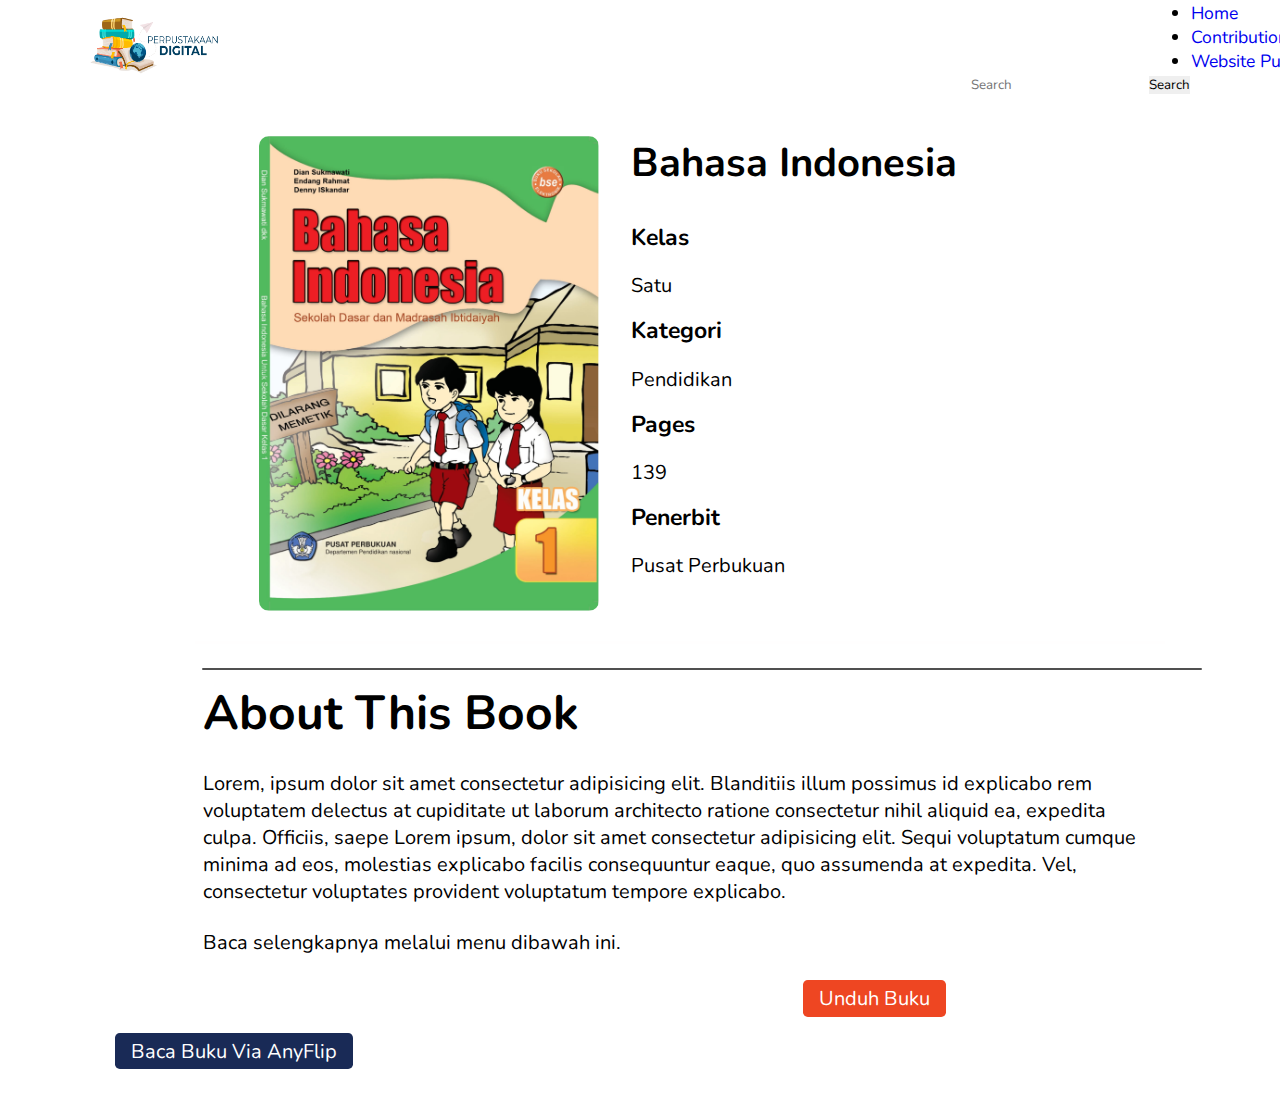
==== detail-buku-sd/detail-buku-1.html @ 6da80987 "first commit" ====
<!DOCTYPE html>
<html lang="en">
  <head>
    <!-- Required meta tags -->
    <meta charset="utf-8" />
    <meta name="viewport" content="width=device-width, initial-scale=1" />

    <!-- Bootstrap CSS -->
    <link href="https://cdn.jsdelivr.net/npm/bootstrap@5.1.3/dist/css/bootstrap.min.css" rel="stylesheet" integrity="sha384-1BmE4kWBq78iYhFldvKuhfTAU6auU8tT94WrHftjDbrCEXSU1oBoqyl2QvZ6jIW3" crossorigin="anonymous" />
    
    <!-- CSS Tampilan SD -->
    <link rel="stylesheet" href="../css/style.css" />

    <link rel="stylesheet" href="../css/detail-buku.css" />

    <title>Sekolah Dasar</title>
  </head>
  <body>
    <!-- Navbar -->
    <nav class="navbar navbar-expand-lg navbar-light">
      <div class="container-fluid">
        <a href="../index.html">
        <img src="../img/logo.png" width="130" height="60"/>
       </a>
        <div class="collapse navbar-collapse" id="navbarSupportedContent">
          <ul class="navbar-nav me-auto">
            <li class="nav-item">
              <a class="nav-link active" href="../index.html">Home</a>
            </li>
            <li class="nav-item">
              <a class="nav-link active" href="https://bit.ly/kontribusibuku" target="_blank">Contribution</a>
            </li>
            <li class="nav-item">
              <a class="nav-link active" href="https://dickywiransyah.github.io/perpustakaanbukudigital/" target="_blank">Website Pusat</a>
            </li>
          </ul>
          <form class="d-flex">
            <input class="form-control me-2" type="search" placeholder="Search" aria-label="Search" />
            <button class="btn btn-outline-success" type="submit">Search</button>
          </form>
        </div>
      </div>
    </nav>
    <!-- Akhir Navbar -->

    <!-- Deskripsi Buku -->
    <section class="des" id="des">
      <div class="deskripsibuku">
        <div class="deskripsi">
          <div class="image">
            <img src="../img/img-kelas-1/1.jpg"/>
          </div>

          <div class="content">
            <h2>Bahasa Indonesia</h2>

            <h6>Kelas</h6>
            <p>Satu</p>

            <h6>Kategori</h6>
            <p>Pendidikan</span>

            <h6>Pages</h6>
            <p>139</span>

            <h6>Penerbit</h6>
            <p>Pusat Perbukuan</p>
          </div>
        </div>

        <div class="about">
          <div class="line-benefit"></div>
          <h2> About This Book</h2>
          <p>Lorem, ipsum dolor sit amet consectetur adipisicing elit. Blanditiis illum possimus id explicabo rem voluptatem delectus at cupiditate ut laborum architecto ratione consectetur nihil aliquid ea, expedita culpa. Officiis, saepe Lorem ipsum, dolor sit amet consectetur adipisicing elit. Sequi voluptatum cumque minima ad eos, molestias explicabo facilis consequuntur eaque, quo assumenda at expedita. Vel, consectetur voluptates provident voluptatum tempore explicabo.</p>
          <p>Baca selengkapnya melalui menu dibawah ini.</p>
        </div>

        <a href="../buku-sekolah-dasar/kelas-1/1.pdf" target="_blank" class="downloadbuku">Unduh Buku</a>
        <a href="https://anyflip.com/earok/tels/" class="readbookviaanyflip" target="_blank">Baca Buku Via AnyFlip</a>
     
      </div>
    </section>
    <!-- Akhir Deskripsi Buku -->
  </body>
</html>
---- css/style.css ----
@import url('https://fonts.googleapis.com/css2?family=Nunito:wght@200;300;400;600;700&display=swap');
body {
  min-height: 1000px;
}

:root {
  --green: #27ae60;
  --black: #192a56;
  --light-color: #666;
  --box-shadow: 0 0.5rem 1.5rem rgba(0, 0, 0, 0.1);
}

* {
  font-family: 'Nunito', sans-serif;
  margin: 0;
  padding: 0;
  box-sizing: border-box;
  text-decoration: none;
  outline: none;
  border: none;
  transition: all 0.2s linear;
}

/* Navbar */
section {
  padding: 2rem 9%;
}

section:nth-child(even) {
  background: #eee;
}

.container-fluid {
  background: #fff;
  padding: 0.6rem 7%;
  margin-top: -9px;
  display: flex;
  align-items: center;
  justify-content: space-between;
  z-index: 1000;
  box-shadow: var(--box-shadow);
}

.nav-item {
  font-size: 1.1rem;
  position: relative;
  left: 220px;
  padding-right: 2rem;
}

.nav-link:after {
  content: '';
  display: block;
  border-bottom: 3px solid #27ae60;
  padding-bottom: 2px;
  margin-bottom: -5px;
  width: 0%;
  transition: 0.3s;
}

.nav-link:hover {
  color: #000000;
}
.nav-link:hover::after {
  width: 100%;
}
/* Akhir Navbar */

/* List Buku */
.row {
  padding-left: 35px;
  padding-right: 35px;
}
/* Akhir List Buku */

/* Foooter */
.footer .box-container {
  margin-left: 10px;
  display: grid;
  grid-template-columns: repeat(auto-fit, minmax(14rem, 1fr));
  gap: 1.5rem;
}

.footer .box-container .box h3 {
  padding: 0.5rem 0;
  font-size: 25px;
  color: #d4d4d4;
  text-decoration: none;
  font-weight: bold;
}

.footer .box-container .box a {
  display: block;
  padding: 0.5rem 0;
  font-size: 18px;
  color: #d4d4d4;
  text-decoration: none;
}

.footer .box-container .box a:hover {
  color: var(--green);
}

.footer .credit {
  text-align: center;
  border-top: 0.2rem solid rgba(255, 244, 244, 0.1);
  font-size: 20px;
  color: #d4d4d4;
  padding: 0.5rem;
  padding-top: 1.5rem;
  margin-top: 1.5rem;
  text-decoration: none;
}

.footer .credit span {
  color: var(--green);
}

.sosialmedia {
  margin-top: 1rem;
}
/* Akhir Footer */

/* Line*/
#kategoribuku {
  margin-bottom: 1rem;
}

.row h3 {
  margin-top: 1.5rem;
}
.line {
  position: relative;
  width: 90px;
  height: 2.5px;
  background-color: #00bfa6;
  border-radius: 30px;
  margin-top: 15px;
  margin-bottom: 10px;
}

.kategoribuku1 {
  font-size: 25px;
  color: rgb(31, 31, 31);
}
/* Akhir Line */

/* --------------------------------------------------------------------------------------------- */
/* --------------------------------------------------------------------------------------------- */
/* Pengaturan di Setiap Layar */

/* Smartphone */
@media (max-width: 768px) {
  .card {
    width: 300px;
  }

  .nav-link:hover::after {
    width: 120px;
  }

  .nav-item a {
    margin-left: -215px;
  }
}
/* Akhir Smartphone */
---- css/detail-buku.css ----
@import url('https://fonts.googleapis.com/css2?family=Nunito:wght@200;300;400;600;700&display=swap');

:root {
  --green: #27ae60;
  --black: #192a56;
  --light-color: #666;
  --box-shadow: 0 0.5rem 1.5rem rgba(0, 0, 0, 0.1);
}

section {
  padding: 2rem 9%;
}

section:nth-child(even) {
  background: rgb(255, 255, 255);
}

/* Deksripsi */
.des .deskripsibuku .deskripsi {
  display: flex;
  flex-wrap: wrap;
}

.content {
  margin-left: 2rem;
}

.image {
  margin-left: 4rem;
}

.image img {
  max-width: 340px;
  margin-left: 80px;
  border-radius: 10px;
}

.content h2 {
  color: rgb(0, 0, 0);
  font-size: 40px;
  margin-bottom: 2rem;

  font-family: 'Nunito', sans-serif;
}

.content h6 {
  font-weight: bold;
  font-size: 23px;
  margin-bottom: 1.2rem;
  font-family: 'Nunito', sans-serif;
}

.content p {
  color: rgb(0, 0, 0);
  font-size: 20px;
  margin-bottom: 1rem;
}

.line-benefit {
  height: 2px;
  width: 1000px;
  background-color: #505050;
  border-radius: 10px;
  margin: auto;
  margin-bottom: 10px;
  margin-left: -1px;
}

.about {
  border-top: 0.2rem solid rgba(255, 244, 244, 0.1);
  font-size: 2rem;
  color: #000000;
  padding: 0.5rem;
  padding-top: 1.5rem;
  margin-top: 1.5rem;
  margin-left: 5rem;
}

.about p {
  margin-top: 1.5rem;
  font-size: 20px;
  font-family: 'Nunito', sans-serif;
}

.about h2 {
  font-weight: bold;
}
/* Akhir Deskripsi */

/* link buku */
.downloadbuku {
  margin-top: 1rem;
  margin-left: 43rem;
  margin-right: 1rem;
  display: inline-block;
  font-size: 20px;
  color: #fff;
  background: #ee4622;
  border-radius: 0.3rem;
  cursor: pointer;
  padding: 0.3rem 1rem;
  text-decoration: none;
}

.downloadbuku:hover {
  color: #fff;
}

.readbookviaanyflip {
  margin-top: 1rem;
  display: inline-block;
  font-size: 20px;
  color: #fff;
  background: var(--black);
  border-radius: 0.3rem;
  cursor: pointer;
  padding: 0.3rem 1rem;
  text-decoration: none;
}

.readbookviaanyflip:hover {
  background: var(--green);
  color: #fff;
}

img {
  background-color: #fff;
}
/* akhir link buku */

/* --------------------------------------------------------------------------------------------- */
/* --------------------------------------------------------------------------------------------- */
/* Pengaturan di Setiap Layar */

/* Smartphone */
@media (max-width: 768px) {
  .image {
    margin-left: -3rem;
  }

  .content {
    margin-top: 10px;
  }

  .line-benefit {
    margin-left: -4rem;
    width: 380px;
  }
  .about h2 {
    margin-left: -4rem;
  }

  .about p {
    margin-left: -4rem;
  }

  .downloadbuku {
    margin-left: 25px;
  }

  .readbookviaanyflip {
    margin-left: 25px;
  }

  img {
    background-color: #fff;
  }
}
/* Akhir Smartphone */
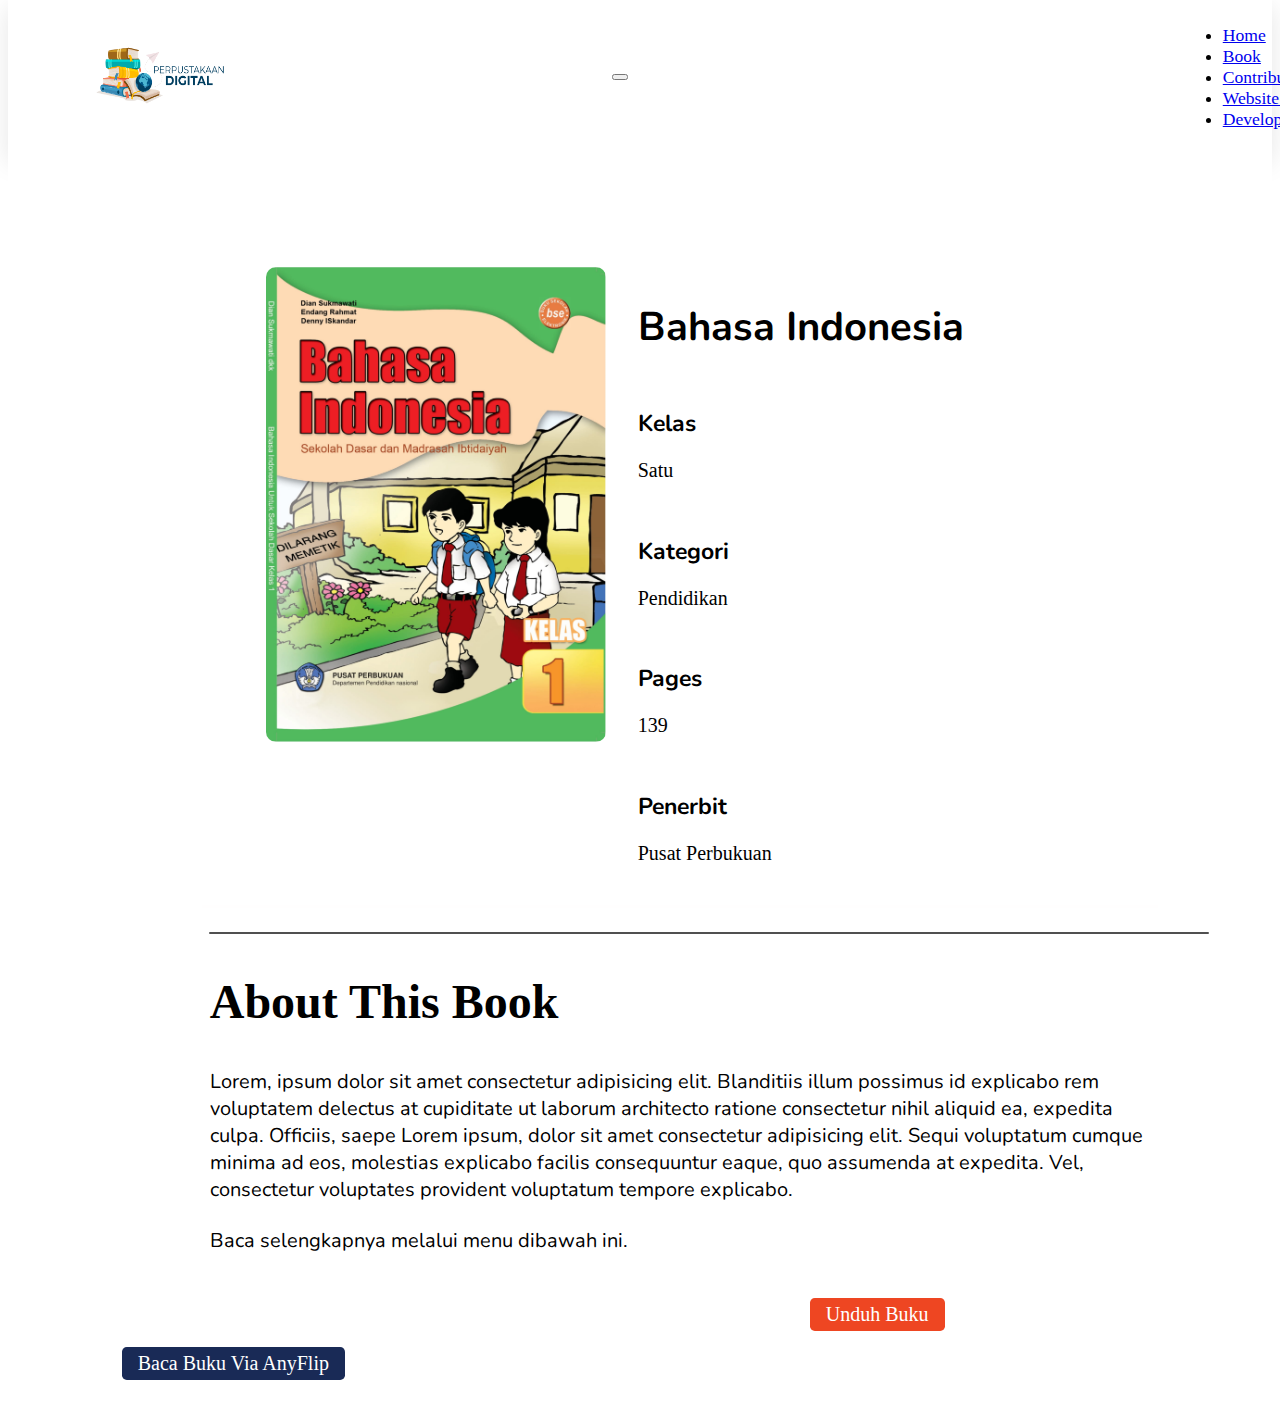
==== commit a4a79834: "perbaikan keseluruhan" ====
--- a/detail-buku-sd/detail-buku-1.html
+++ b/detail-buku-sd/detail-buku-1.html
@@ -7,25 +7,44 @@
 
     <!-- Bootstrap CSS -->
     <link href="https://cdn.jsdelivr.net/npm/bootstrap@5.1.3/dist/css/bootstrap.min.css" rel="stylesheet" integrity="sha384-1BmE4kWBq78iYhFldvKuhfTAU6auU8tT94WrHftjDbrCEXSU1oBoqyl2QvZ6jIW3" crossorigin="anonymous" />
-    
+
+    <!-- Font Awesome CDN -->
+    <link
+      rel="stylesheet"
+      href="https://cdnjs.cloudflare.com/ajax/libs/font-awesome/4.7.0/css/font-awesome.css"
+      integrity="sha512-5A8nwdMOWrSz20fDsjczgUidUBR8liPYU+WymTZP1lmY9G6Oc7HlZv156XqnsgNUzTyMefFTcsFH/tnJE/+xBg=="
+      crossorigin="anonymous"
+      referrerpolicy="no-referrer"
+    />
+
     <!-- CSS Tampilan SD -->
-    <link rel="stylesheet" href="../css/style.css" />
-
     <link rel="stylesheet" href="../css/detail-buku.css" />
 
-    <title>Sekolah Dasar</title>
+    <!-- ICON Website -->
+    <link rel="icon" href="../img/icon.png" />
+
+    <!-- Judul Website -->
+    <title>Buku Sekolah Dasar</title>
   </head>
   <body>
     <!-- Navbar -->
-    <nav class="navbar navbar-expand-lg navbar-light">
+    <nav class="navbar navbar-expand-lg navbar-light fixed-top">
       <div class="container-fluid">
-        <a href="../index.html">
-        <img src="../img/logo.png" width="130" height="60"/>
-       </a>
+        <a class="navbar-brand" href="../kumpulan-buku.html">
+          <img src="../img/logo.png" alt="" width="130" height="60" />
+        </a>
+
+        <button class="navbar-toggler" type="button" data-bs-toggle="collapse" data-bs-target="#navbarSupportedContent" aria-controls="navbarSupportedContent" aria-expanded="false" aria-label="Toggle navigation">
+          <span class="navbar-toggler-icon"></span>
+        </button>
+
         <div class="collapse navbar-collapse" id="navbarSupportedContent">
           <ul class="navbar-nav me-auto">
             <li class="nav-item">
               <a class="nav-link active" href="../index.html">Home</a>
+            </li>
+            <li class="nav-item">
+              <a class="nav-link active" href="../kumpulan-buku.html" >Book</a>
             </li>
             <li class="nav-item">
               <a class="nav-link active" href="https://bit.ly/kontribusibuku" target="_blank">Contribution</a>
@@ -33,11 +52,15 @@
             <li class="nav-item">
               <a class="nav-link active" href="https://dickywiransyah.github.io/perpustakaanbukudigital/" target="_blank">Website Pusat</a>
             </li>
+            <li class="nav-item">
+              <a class="nav-link active" href="https://dickywiransyah.github.io/portfolio/" target="_blank">Developer</a>
+            </li>
           </ul>
+          <!-- 
           <form class="d-flex">
             <input class="form-control me-2" type="search" placeholder="Search" aria-label="Search" />
             <button class="btn btn-outline-success" type="submit">Search</button>
-          </form>
+          </form> -->
         </div>
       </div>
     </nav>
@@ -81,5 +104,8 @@
       </div>
     </section>
     <!-- Akhir Deskripsi Buku -->
+
+    <!-- Option 1: Bootstrap Bundle with Popper -->
+    <script src="https://cdn.jsdelivr.net/npm/bootstrap@5.1.3/dist/js/bootstrap.bundle.min.js" integrity="sha384-ka7Sk0Gln4gmtz2MlQnikT1wXgYsOg+OMhuP+IlRH9sENBO0LRn5q+8nbTov4+1p" crossorigin="anonymous"></script>
   </body>
 </html>
--- a/css/detail-buku.css
+++ b/css/detail-buku.css
@@ -15,7 +15,48 @@
   background: rgb(255, 255, 255);
 }
 
+/* Navbar */
+.container-fluid {
+  background: #fff;
+  padding: 0.6rem 7%;
+  margin-top: -9px;
+  display: flex;
+  align-items: center;
+  justify-content: space-between;
+  z-index: 1000;
+  box-shadow: var(--box-shadow);
+}
+
+.nav-item {
+  font-size: 1.1rem;
+  position: relative;
+  left: 170px;
+  padding-right: 2rem;
+}
+
+.nav-link:after {
+  content: '';
+  display: block;
+  border-bottom: 3px solid #27ae60;
+  padding-bottom: 2px;
+  margin-bottom: -5px;
+  width: 0%;
+  transition: 0.3s;
+}
+
+.nav-link:hover {
+  color: #000000;
+}
+.nav-link:hover::after {
+  width: 100%;
+}
+/* Akhir Navbar */
+
 /* Deksripsi */
+#des {
+  padding-top: 7rem;
+}
+
 .des .deskripsibuku .deskripsi {
   display: flex;
   flex-wrap: wrap;
@@ -165,5 +206,25 @@
   img {
     background-color: #fff;
   }
+
+  .nav-item a {
+    margin-left: -170px;
+  }
+  .nav-link:after {
+    content: '';
+    display: block;
+    border-bottom: 3px solid #27ae60;
+    padding-bottom: 2px;
+    margin-bottom: -5px;
+    width: 0%;
+    transition: 0.3s;
+  }
+
+  .nav-link:hover {
+    color: #000000;
+  }
+  .nav-link:hover::after {
+    width: 10%;
+  }
 }
 /* Akhir Smartphone */
